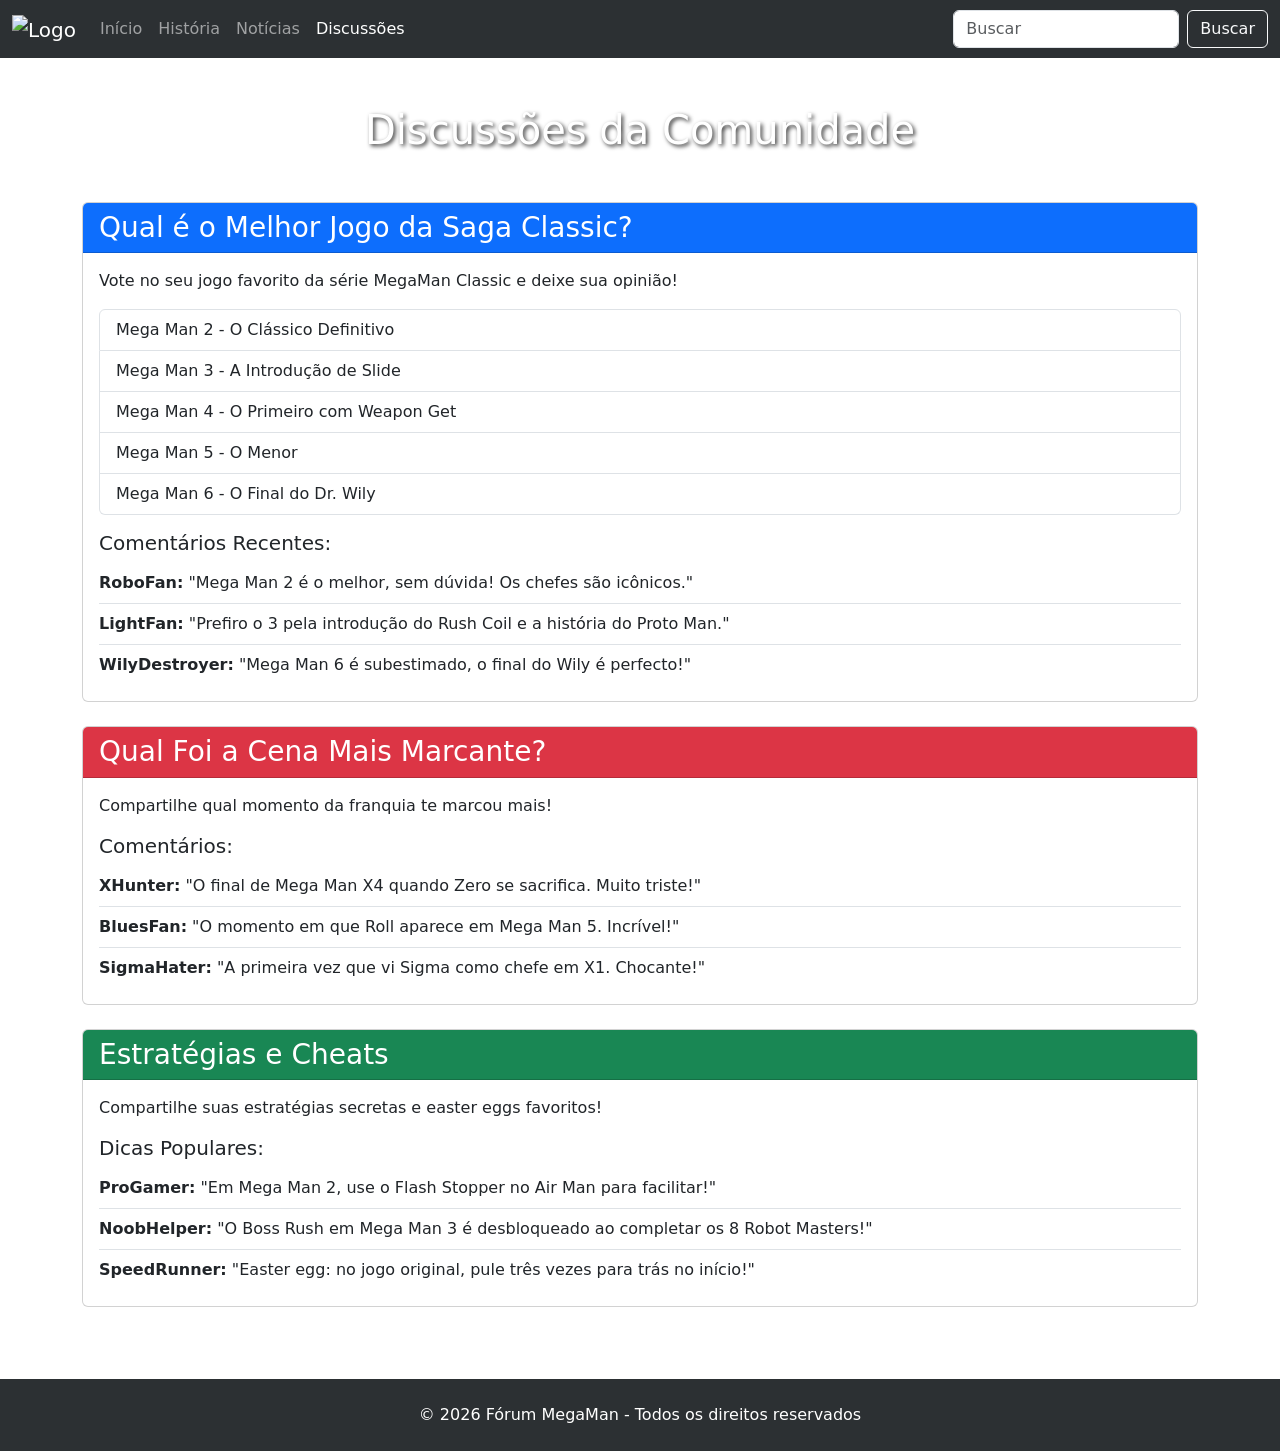
==== forums.html @ e420047c "feat - implementa sistema de login com validacao e forum do Megaman" ====
<!DOCTYPE html>
<html lang="pt-BR">

<head>
    <meta charset="UTF-8">
    <meta name="viewport" content="width=device-width, initial-scale=1.0">
    <title>Discussões - Fórum MegaMan</title>
    <link rel="shortcut icon" href="assets/favicon.ico" type="image/x-icon">
    <link href="https://cdn.jsdelivr.net/npm/bootstrap@5.3.8/dist/css/bootstrap.min.css" rel="stylesheet"
        integrity="sha384-sRIl4kxILFvY47J16cr9ZwB07vP4J8+LH7qKQnuqkuIAvNWLzeN8tE5YBujZqJLB" crossorigin="anonymous">
    <link rel="stylesheet" href="assets/style.css">
</head>

<body>
    <nav class="navbar navbar-expand-lg navbar-custom bg-custom navbar-dark sticky-top">
        <div class="container-fluid">
            <a class="navbar-brand" href="home.html">
                <img src="https://upload.wikimedia.org/wikipedia/pt/d/de/Mega_man_logo.png" alt="Logo" style="height: 40px;">
            </a>
            <button class="navbar-toggler" type="button" data-bs-toggle="collapse" data-bs-target="#navbarNav"
                aria-controls="navbarNav" aria-expanded="false" aria-label="Toggle navigation">
                <span class="navbar-toggler-icon"></span>
            </button>
            <div class="collapse navbar-collapse" id="navbarNav">
                <ul class="navbar-nav me-auto">
                    <li class="nav-item">
                        <a class="nav-link" href="home.html">Início</a>
                    </li>
                    <li class="nav-item">
                        <a class="nav-link" href="history.html">História</a>
                    </li>
                    <li class="nav-item">
                        <a class="nav-link" href="news.html">Notícias</a>
                    </li>
                    <li class="nav-item">
                        <a class="nav-link active" href="forums.html">Discussões</a>
                    </li>
                </ul>
                <form class="d-flex">
                    <input class="form-control me-2" type="search" placeholder="Buscar" aria-label="Buscar">
                    <button class="btn btn-outline-light" type="submit">Buscar</button>
                </form>
            </div>
        </div>
    </nav>

    <main class="container py-5">
        <h1 class="text-white text-shadow text-center mb-5">Discussões da Comunidade</h1>

        <div class="card mb-4 bg-card-custom">
            <div class="card-header bg-primary text-white">
                <h3 class="mb-0">Qual é o Melhor Jogo da Saga Classic?</h3>
            </div>
            <div class="card-body">
                <p class="card-text">
                    Vote no seu jogo favorito da série MegaMan Classic e deixe sua opinião!
                </p>
                <div class="list-group">
                    <button class="list-group-item list-group-item-action">Mega Man 2 - O Clássico Definitivo</button>
                    <button class="list-group-item list-group-item-action">Mega Man 3 - A Introdução de Slide</button>
                    <button class="list-group-item list-group-item-action">Mega Man 4 - O Primeiro com Weapon Get</button>
                    <button class="list-group-item list-group-item-action">Mega Man 5 - O Menor</button>
                    <button class="list-group-item list-group-item-action">Mega Man 6 - O Final do Dr. Wily</button>
                </div>
                <div class="mt-3">
                    <h5>Comentários Recentes:</h5>
                    <div class="border-bottom py-2">
                        <strong>RoboFan:</strong> "Mega Man 2 é o melhor, sem dúvida! Os chefes são icônicos."
                    </div>
                    <div class="border-bottom py-2">
                        <strong>LightFan:</strong> "Prefiro o 3 pela introdução do Rush Coil e a história do Proto Man."
                    </div>
                    <div class="py-2">
                        <strong>WilyDestroyer:</strong> "Mega Man 6 é subestimado, o final do Wily é perfecto!"
                    </div>
                </div>
            </div>
        </div>

        <div class="card mb-4 bg-card-custom">
            <div class="card-header bg-danger text-white">
                <h3 class="mb-0">Qual Foi a Cena Mais Marcante?</h3>
            </div>
            <div class="card-body">
                <p class="card-text">
                    Compartilhe qual momento da franquia te marcou mais!
                </p>
                <div class="mt-3">
                    <h5>Comentários:</h5>
                    <div class="border-bottom py-2">
                        <strong>XHunter:</strong> "O final de Mega Man X4 quando Zero se sacrifica. Muito triste!"
                    </div>
                    <div class="border-bottom py-2">
                        <strong>BluesFan:</strong> "O momento em que Roll aparece em Mega Man 5. Incrível!"
                    </div>
                    <div class="py-2">
                        <strong>SigmaHater:</strong> "A primeira vez que vi Sigma como chefe em X1. Chocante!"
                    </div>
                </div>
            </div>
        </div>

        <div class="card mb-4 bg-card-custom">
            <div class="card-header bg-success text-white">
                <h3 class="mb-0">Estratégias e Cheats</h3>
            </div>
            <div class="card-body">
                <p class="card-text">
                    Compartilhe suas estratégias secretas e easter eggs favoritos!
                </p>
                <div class="mt-3">
                    <h5>Dicas Populares:</h5>
                    <div class="border-bottom py-2">
                        <strong>ProGamer:</strong> "Em Mega Man 2, use o Flash Stopper no Air Man para facilitar!"
                    </div>
                    <div class="border-bottom py-2">
                        <strong>NoobHelper:</strong> "O Boss Rush em Mega Man 3 é desbloqueado ao completar os 8 Robot Masters!"
                    </div>
                    <div class="py-2">
                        <strong>SpeedRunner:</strong> "Easter egg: no jogo original, pule três vezes para trás no início!"
                    </div>
                </div>
            </div>
        </div>
    </main>

    <footer class="bg-custom text-white text-center py-4">
        <div class="container">
            <p class="mb-0">&copy; 2026 Fórum MegaMan - Todos os direitos reservados</p>
        </div>
    </footer>

    <script src="https://cdn.jsdelivr.net/npm/bootstrap@5.3.8/dist/js/bootstrap.bundle.min.js"
        integrity="sha384-+mNKM1zDJcZ6A6yVs3zLaZ9uKg9yG9O2IRc1AIV5U4G8cFU28qFtX3U5dVdG3oGkcbe1cKh2fEV8x6w6"
        crossorigin="anonymous"></script>
</body>

</html>
---- assets/style.css ----
body {
    background-image: url('background.png');
    background-size: cover;
    background-position: center;
    background-attachment: fixed;
    background-repeat: no-repeat;
    min-height: 100vh;
}

.bg-custom {
    background-color: rgba(33, 37, 41, 0.95) !important;
}

.bg-card-custom {
    background-color: rgba(255, 255, 255, 0.95) !important;
}

.btn-danger {
    background-color: #8B0000;
    border-color: #8B0000;
}

.btn-danger:hover {
    background-color: #660000;
    border-color: #660000;
}

.navbar-custom {
    background-color: rgba(33, 37, 41, 0.95) !important;
}

.text-shadow {
    text-shadow: 2px 2px 4px rgba(0, 0, 0, 0.8);
}

.card-hover:hover {
    transform: scale(1.02);
    transition: transform 0.3s ease;
    box-shadow: 0 8px 16px rgba(0, 0, 0, 0.3);
}
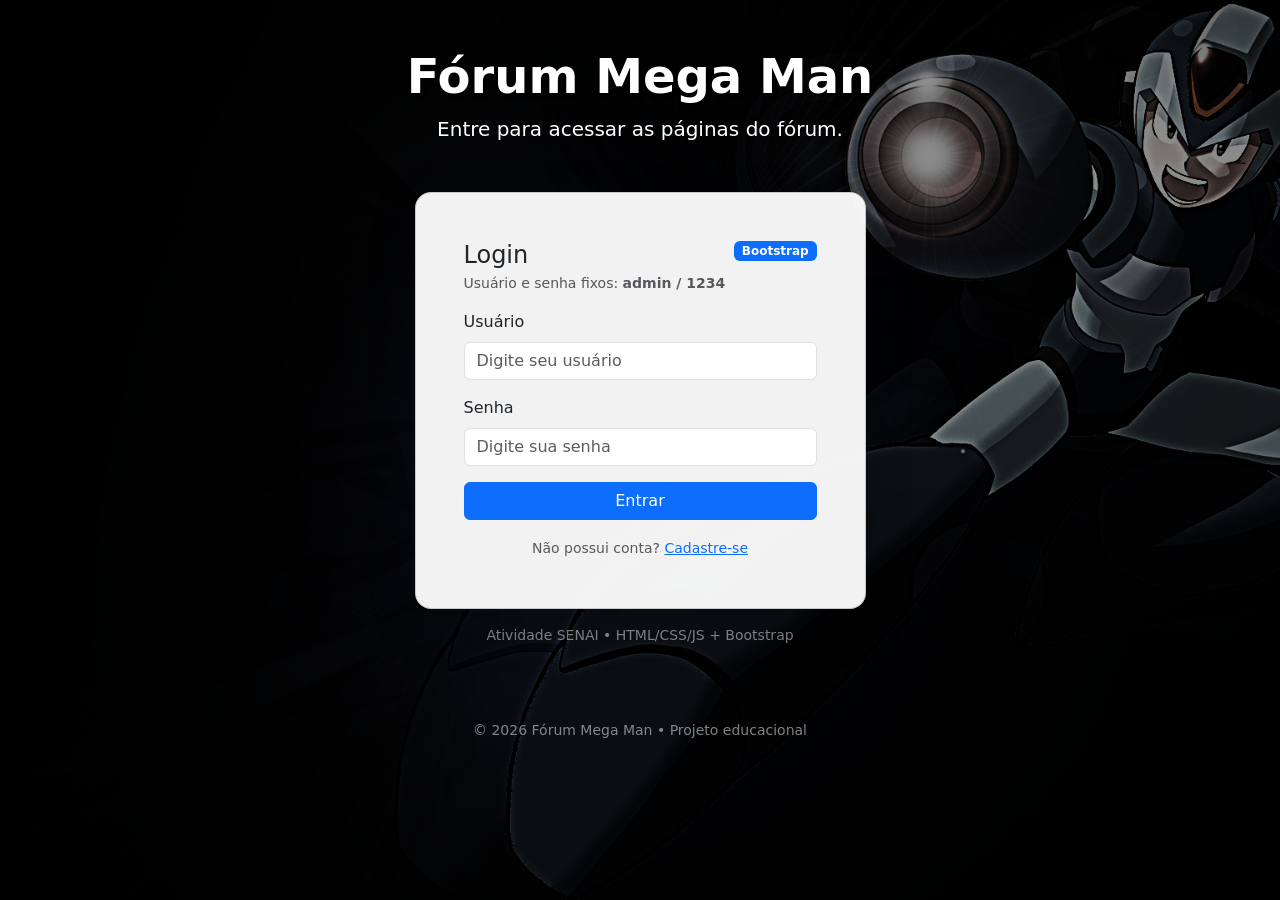
==== commit 7920b314: "add - refatoração do fórum Mega Man" ====
--- a/forums.html
+++ b/forums.html
@@ -2,137 +2,187 @@
 <html lang="pt-BR">
 
 <head>
-    <meta charset="UTF-8">
-    <meta name="viewport" content="width=device-width, initial-scale=1.0">
-    <title>Discussões - Fórum MegaMan</title>
-    <link rel="shortcut icon" href="assets/favicon.ico" type="image/x-icon">
+    <meta charset="UTF-8" />
+    <meta name="viewport" content="width=device-width, initial-scale=1.0" />
+    <title>Discussões • Fórum Mega Man</title>
+    <link rel="icon" href="assets/favicon/favicon.ico" type="image/x-icon" />
     <link href="https://cdn.jsdelivr.net/npm/bootstrap@5.3.8/dist/css/bootstrap.min.css" rel="stylesheet"
-        integrity="sha384-sRIl4kxILFvY47J16cr9ZwB07vP4J8+LH7qKQnuqkuIAvNWLzeN8tE5YBujZqJLB" crossorigin="anonymous">
-    <link rel="stylesheet" href="assets/style.css">
+        integrity="sha384-sRIl4kxILFvY47J16cr9ZwB07vP4J8+LH7qKQnuqkuIAvNWLzeN8tE5YBujZqJLB" crossorigin="anonymous" />
+    <link rel="stylesheet" href="assets/style.css" />
 </head>
 
 <body>
-    <nav class="navbar navbar-expand-lg navbar-custom bg-custom navbar-dark sticky-top">
-        <div class="container-fluid">
-            <a class="navbar-brand" href="home.html">
-                <img src="https://upload.wikimedia.org/wikipedia/pt/d/de/Mega_man_logo.png" alt="Logo" style="height: 40px;">
-            </a>
-            <button class="navbar-toggler" type="button" data-bs-toggle="collapse" data-bs-target="#navbarNav"
-                aria-controls="navbarNav" aria-expanded="false" aria-label="Toggle navigation">
-                <span class="navbar-toggler-icon"></span>
-            </button>
-            <div class="collapse navbar-collapse" id="navbarNav">
-                <ul class="navbar-nav me-auto">
-                    <li class="nav-item">
-                        <a class="nav-link" href="home.html">Início</a>
-                    </li>
-                    <li class="nav-item">
-                        <a class="nav-link" href="history.html">História</a>
-                    </li>
-                    <li class="nav-item">
-                        <a class="nav-link" href="news.html">Notícias</a>
-                    </li>
-                    <li class="nav-item">
-                        <a class="nav-link active" href="forums.html">Discussões</a>
-                    </li>
-                </ul>
-                <form class="d-flex">
-                    <input class="form-control me-2" type="search" placeholder="Buscar" aria-label="Buscar">
-                    <button class="btn btn-outline-light" type="submit">Buscar</button>
-                </form>
-            </div>
-        </div>
-    </nav>
-
-    <main class="container py-5">
-        <h1 class="text-white text-shadow text-center mb-5">Discussões da Comunidade</h1>
-
-        <div class="card mb-4 bg-card-custom">
-            <div class="card-header bg-primary text-white">
-                <h3 class="mb-0">Qual é o Melhor Jogo da Saga Classic?</h3>
-            </div>
-            <div class="card-body">
-                <p class="card-text">
-                    Vote no seu jogo favorito da série MegaMan Classic e deixe sua opinião!
-                </p>
-                <div class="list-group">
-                    <button class="list-group-item list-group-item-action">Mega Man 2 - O Clássico Definitivo</button>
-                    <button class="list-group-item list-group-item-action">Mega Man 3 - A Introdução de Slide</button>
-                    <button class="list-group-item list-group-item-action">Mega Man 4 - O Primeiro com Weapon Get</button>
-                    <button class="list-group-item list-group-item-action">Mega Man 5 - O Menor</button>
-                    <button class="list-group-item list-group-item-action">Mega Man 6 - O Final do Dr. Wily</button>
-                </div>
-                <div class="mt-3">
-                    <h5>Comentários Recentes:</h5>
-                    <div class="border-bottom py-2">
-                        <strong>RoboFan:</strong> "Mega Man 2 é o melhor, sem dúvida! Os chefes são icônicos."
-                    </div>
-                    <div class="border-bottom py-2">
-                        <strong>LightFan:</strong> "Prefiro o 3 pela introdução do Rush Coil e a história do Proto Man."
-                    </div>
-                    <div class="py-2">
-                        <strong>WilyDestroyer:</strong> "Mega Man 6 é subestimado, o final do Wily é perfecto!"
+    <div class="page-scrim">
+        <nav class="navbar navbar-expand-lg navbar-custom bg-custom navbar-dark sticky-top">
+            <div class="container">
+                <a class="navbar-brand fw-semibold" href="home.html">Mega Man</a>
+                <button class="navbar-toggler" type="button" data-bs-toggle="collapse" data-bs-target="#navbarNav"
+                    aria-controls="navbarNav" aria-expanded="false" aria-label="Alternar navegação">
+                    <span class="navbar-toggler-icon"></span>
+                </button>
+                <div class="collapse navbar-collapse" id="navbarNav">
+                    <ul class="navbar-nav me-auto">
+                        <li class="nav-item"><a class="nav-link" href="home.html">Início</a></li>
+                        <li class="nav-item"><a class="nav-link" href="history.html">História</a></li>
+                        <li class="nav-item"><a class="nav-link" href="news.html">Notícias</a></li>
+                        <li class="nav-item"><a class="nav-link active" href="forums.html">Discussões</a></li>
+                    </ul>
+                    <div class="d-flex gap-2 align-items-center">
+                        <span class="text-white-50 small">Olá, <span id="navUser" class="text-white">Visitante</span></span>
+                        <a class="btn btn-outline-light btn-sm" href="#" id="btnLogout">Sair</a>
                     </div>
                 </div>
             </div>
-        </div>
+        </nav>
 
-        <div class="card mb-4 bg-card-custom">
-            <div class="card-header bg-danger text-white">
-                <h3 class="mb-0">Qual Foi a Cena Mais Marcante?</h3>
-            </div>
-            <div class="card-body">
-                <p class="card-text">
-                    Compartilhe qual momento da franquia te marcou mais!
+        <main class="container py-5">
+            <header class="text-center text-white mb-5">
+                <h1 class="text-shadow mb-2">Discussões da Comunidade</h1>
+                <p class="text-white-50 mb-0">
+                    Tópicos simulados com interação simples (votos salvos no navegador).
                 </p>
-                <div class="mt-3">
-                    <h5>Comentários:</h5>
+            </header>
+
+            <section id="forum-melhor-classic" class="card mb-4 bg-card-custom shadow">
+                <div class="card-header bg-primary text-white">
+                    <h2 class="h4 mb-0">Qual é o melhor jogo da saga Classic?</h2>
+                </div>
+                <div class="card-body">
+                    <p class="mb-3">
+                        Vote no seu favorito do “Classic” (NES/era clássica) e deixe sua opinião.
+                    </p>
+
+                    <div class="alert alert-info d-none js-vote-message" role="alert"></div>
+
+                    <div class="list-group mb-4">
+                        <button type="button" class="list-group-item list-group-item-action d-flex justify-content-between"
+                            data-vote-key="classic_mm2">
+                            <span>Mega Man 2</span>
+                            <span class="badge text-bg-secondary" data-vote-count>0</span>
+                        </button>
+                        <button type="button" class="list-group-item list-group-item-action d-flex justify-content-between"
+                            data-vote-key="classic_mm3">
+                            <span>Mega Man 3 (introduz o slide e o Rush)</span>
+                            <span class="badge text-bg-secondary" data-vote-count>0</span>
+                        </button>
+                        <button type="button" class="list-group-item list-group-item-action d-flex justify-content-between"
+                            data-vote-key="classic_mm4">
+                            <span>Mega Man 4 (chegada do tiro carregado)</span>
+                            <span class="badge text-bg-secondary" data-vote-count>0</span>
+                        </button>
+                        <button type="button" class="list-group-item list-group-item-action d-flex justify-content-between"
+                            data-vote-key="classic_mm6">
+                            <span>Mega Man 6 (adaptações/Power Adapter)</span>
+                            <span class="badge text-bg-secondary" data-vote-count>0</span>
+                        </button>
+                    </div>
+
+                    <h3 class="h6 text-uppercase text-muted">Comentários recentes</h3>
                     <div class="border-bottom py-2">
-                        <strong>XHunter:</strong> "O final de Mega Man X4 quando Zero se sacrifica. Muito triste!"
+                        <strong>RoboFan:</strong> “Mega Man 2 é o pacote mais consistente: fases memoráveis e trilha absurda.”
                     </div>
                     <div class="border-bottom py-2">
-                        <strong>BluesFan:</strong> "O momento em que Roll aparece em Mega Man 5. Incrível!"
+                        <strong>LightLabs:</strong> “O 3 tem um charme único, e o Rush muda o ritmo do jogo.”
                     </div>
                     <div class="py-2">
-                        <strong>SigmaHater:</strong> "A primeira vez que vi Sigma como chefe em X1. Chocante!"
+                        <strong>ChargeShot:</strong> “Sem o tiro carregado do 4, eu não consigo mais voltar pros antigos!”
                     </div>
                 </div>
-            </div>
-        </div>
+            </section>
 
-        <div class="card mb-4 bg-card-custom">
-            <div class="card-header bg-success text-white">
-                <h3 class="mb-0">Estratégias e Cheats</h3>
-            </div>
-            <div class="card-body">
-                <p class="card-text">
-                    Compartilhe suas estratégias secretas e easter eggs favoritos!
-                </p>
-                <div class="mt-3">
-                    <h5>Dicas Populares:</h5>
+            <section id="forum-melhor-momento" class="card mb-4 bg-card-custom shadow">
+                <div class="card-header bg-danger text-white">
+                    <h2 class="h4 mb-0">Qual foi o momento mais marcante da franquia?</h2>
+                </div>
+                <div class="card-body">
+                    <p class="mb-3">
+                        Pode ser uma cena, um chefe, um final, uma música — o que te fez virar fã?
+                    </p>
+
+                    <div class="alert alert-info d-none js-vote-message" role="alert"></div>
+
+                    <div class="list-group mb-4">
+                        <button type="button" class="list-group-item list-group-item-action d-flex justify-content-between"
+                            data-vote-key="momento_weapon_get">
+                            <span>O clássico “Weapon Get!”</span>
+                            <span class="badge text-bg-secondary" data-vote-count>0</span>
+                        </button>
+                        <button type="button" class="list-group-item list-group-item-action d-flex justify-content-between"
+                            data-vote-key="momento_x_intro">
+                            <span>A abertura de Mega Man X</span>
+                            <span class="badge text-bg-secondary" data-vote-count>0</span>
+                        </button>
+                        <button type="button" class="list-group-item list-group-item-action d-flex justify-content-between"
+                            data-vote-key="momento_zero_saber">
+                            <span>Zero e a Z-Saber em ação</span>
+                            <span class="badge text-bg-secondary" data-vote-count>0</span>
+                        </button>
+                    </div>
+
+                    <h3 class="h6 text-uppercase text-muted">Comentários</h3>
                     <div class="border-bottom py-2">
-                        <strong>ProGamer:</strong> "Em Mega Man 2, use o Flash Stopper no Air Man para facilitar!"
+                        <strong>XHunter:</strong> “O clima e a música de X são outro nível. Foi ali que a franquia ‘mudou de era’.”
                     </div>
                     <div class="border-bottom py-2">
-                        <strong>NoobHelper:</strong> "O Boss Rush em Mega Man 3 é desbloqueado ao completar os 8 Robot Masters!"
+                        <strong>ClassicVibes:</strong> “Weapon Get + a pose do Mega Man: impossível não sorrir.”
                     </div>
                     <div class="py-2">
-                        <strong>SpeedRunner:</strong> "Easter egg: no jogo original, pule três vezes para trás no início!"
+                        <strong>Z-SaberMain:</strong> “Zero sempre rouba a cena. Estilo puro.”
                     </div>
                 </div>
+            </section>
+
+            <section id="forum-armas-e-fraquezas" class="card mb-0 bg-card-custom shadow">
+                <div class="card-header bg-success text-white">
+                    <h2 class="h4 mb-0">Armas e fraquezas: qual é a mais “quebrada”?</h2>
+                </div>
+                <div class="card-body">
+                    <p class="mb-3">
+                        Todo mundo tem uma arma favorita. Qual você acha mais versátil (aquela que resolve metade do jogo)?
+                    </p>
+
+                    <div class="alert alert-info d-none js-vote-message" role="alert"></div>
+
+                    <div class="list-group mb-4">
+                        <button type="button" class="list-group-item list-group-item-action d-flex justify-content-between"
+                            data-vote-key="arma_metal_blade">
+                            <span>Metal Blade (Mega Man 2)</span>
+                            <span class="badge text-bg-secondary" data-vote-count>0</span>
+                        </button>
+                        <button type="button" class="list-group-item list-group-item-action d-flex justify-content-between"
+                            data-vote-key="arma_shadow_blade">
+                            <span>Shadow Blade (Mega Man 3)</span>
+                            <span class="badge text-bg-secondary" data-vote-count>0</span>
+                        </button>
+                        <button type="button" class="list-group-item list-group-item-action d-flex justify-content-between"
+                            data-vote-key="arma_pharaoh_shot">
+                            <span>Pharaoh Shot (Mega Man 4)</span>
+                            <span class="badge text-bg-secondary" data-vote-count>0</span>
+                        </button>
+                    </div>
+
+                    <h3 class="h6 text-uppercase text-muted">Dicas rápidas</h3>
+                    <ul class="mb-0">
+                        <li>Se você travou em um chefe, experimente mudar a ordem das fases para pegar uma arma “counter”.</li>
+                        <li>Algumas armas brilham pela munição/alcance (não só por dano).</li>
+                    </ul>
+                </div>
+            </section>
+        </main>
+
+        <footer class="bg-custom text-white text-center py-4">
+            <div class="container">
+                <p class="mb-0">&copy; 2026 Fórum Mega Man • Projeto educacional</p>
             </div>
-        </div>
-    </main>
-
-    <footer class="bg-custom text-white text-center py-4">
-        <div class="container">
-            <p class="mb-0">&copy; 2026 Fórum MegaMan - Todos os direitos reservados</p>
-        </div>
-    </footer>
+        </footer>
+    </div>
 
     <script src="https://cdn.jsdelivr.net/npm/bootstrap@5.3.8/dist/js/bootstrap.bundle.min.js"
         integrity="sha384-+mNKM1zDJcZ6A6yVs3zLaZ9uKg9yG9O2IRc1AIV5U4G8cFU28qFtX3U5dVdG3oGkcbe1cKh2fEV8x6w6"
         crossorigin="anonymous"></script>
+    <script src="scripts/auth.js"></script>
+    <script src="scripts/forums.js"></script>
 </body>
 
-</html>+</html>
+
--- a/assets/style.css
+++ b/assets/style.css
@@ -1,9 +1,14 @@
 body {
-    background-image: url('background.png');
+    background-image: url('images/background.png');
     background-size: cover;
     background-position: center;
     background-attachment: fixed;
     background-repeat: no-repeat;
+    min-height: 100vh;
+}
+
+.page-scrim {
+    background: rgba(0, 0, 0, 0.45);
     min-height: 100vh;
 }
 
@@ -37,4 +42,4 @@
     transform: scale(1.02);
     transition: transform 0.3s ease;
     box-shadow: 0 8px 16px rgba(0, 0, 0, 0.3);
-}+}
